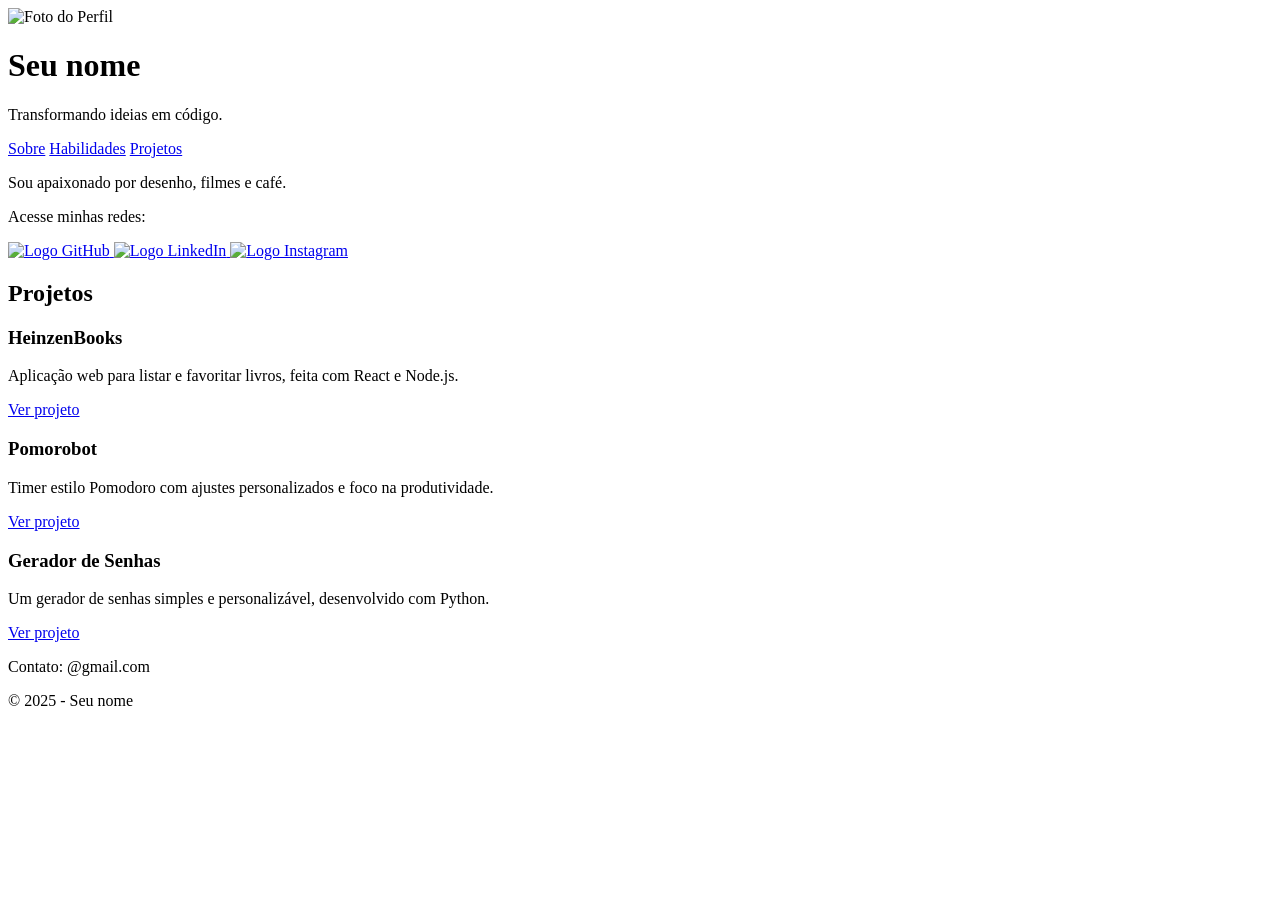
==== projetos.html @ 693ae41b "Add files via upload" ====
<!DOCTYPE html>
<html lang="pt-br">

<head>
  <meta charset="UTF-8">
  <meta name="viewport" content="width=device-width, initial-scale=1.0">
  <title>Sobre mim</title>
  <link rel="stylesheet" href="./styles/style.css">
</head>

<body>
  <!-- HEADER -->
  <header class="cabecalho">
    <img class="fotografia" src="assets/" alt="Foto do Perfil">

    <div class="cabecalho__texto">
      <h1>Seu nome</h1>
      <p>Transformando ideias em código.</p>
    </div>

    <nav class="cabecalho__menu">
      <a class="cabecalho__menu__link" href="index.html">Sobre</a>
      <a class="cabecalho__menu__link" href="habilidades.html">Habilidades</a>
      <a class="cabecalho__menu__link" href="projetos.html">Projetos</a>
    </nav>

  </header>

  <!-- EXTRAS -->
  <aside class="extras">
    <p>Sou apaixonado por desenho, filmes e café.</p>
    <p>Acesse minhas redes:</p>
    <div class="links">
      <a href="https://github.com/" target="_blank">
        <img src="assets/github.png" alt="Logo GitHub" class="logo-rede-social">
      </a>
      <a href="https://www.linkedin.com/" target="_blank">
        <img src="assets/linkedin.png" alt="Logo LinkedIn" class="logo-rede-social">
      </a>
      <a href="https://www.instagram.com/" target="_blank">
        <img src="assets/instagram.png" alt="Logo Instagram" class="logo-rede-social">
      </a>
    </div>
  </aside>
  <main class="apresentacao">
    <!-- PROJETOS -->
    <section class="projetos">
      <h2>Projetos</h2>

      <article class="projetos-container">
        <div class="projetos-box">
          <h3>HeinzenBooks</h3>

          <p>Aplicação web para listar e favoritar livros, feita com React e Node.js.</p>
          <a href="https://github.com/">
            <p>Ver projeto</p>
          </a>
        </div>
      </article>

      <article class="projetos-container">
        <div class="projetos-box">
          <h3>Pomorobot</h3>

          <p>Timer estilo Pomodoro com ajustes personalizados e foco na produtividade.</p>
          <a href="https://pomorobot.vercel.app/">
            <p>Ver projeto</p>
          </a>
        </div>
      </article>

      <article class="projetos-container">
        <div class="projetos-box">
          <h3>Gerador de Senhas</h3>
          <p>Um gerador de senhas simples e personalizável, desenvolvido com Python.</p>
          <a href="https://github.com/">
            <p>Ver projeto</p>
          </a>
        </div>
      </article>

    </section>
  </main>

  <!-- FOOTER -->
  <footer class="rodape">
    <p>Contato: @gmail.com</p>
    <p>© 2025 - Seu nome</p>
  </footer>
</body>

</html>
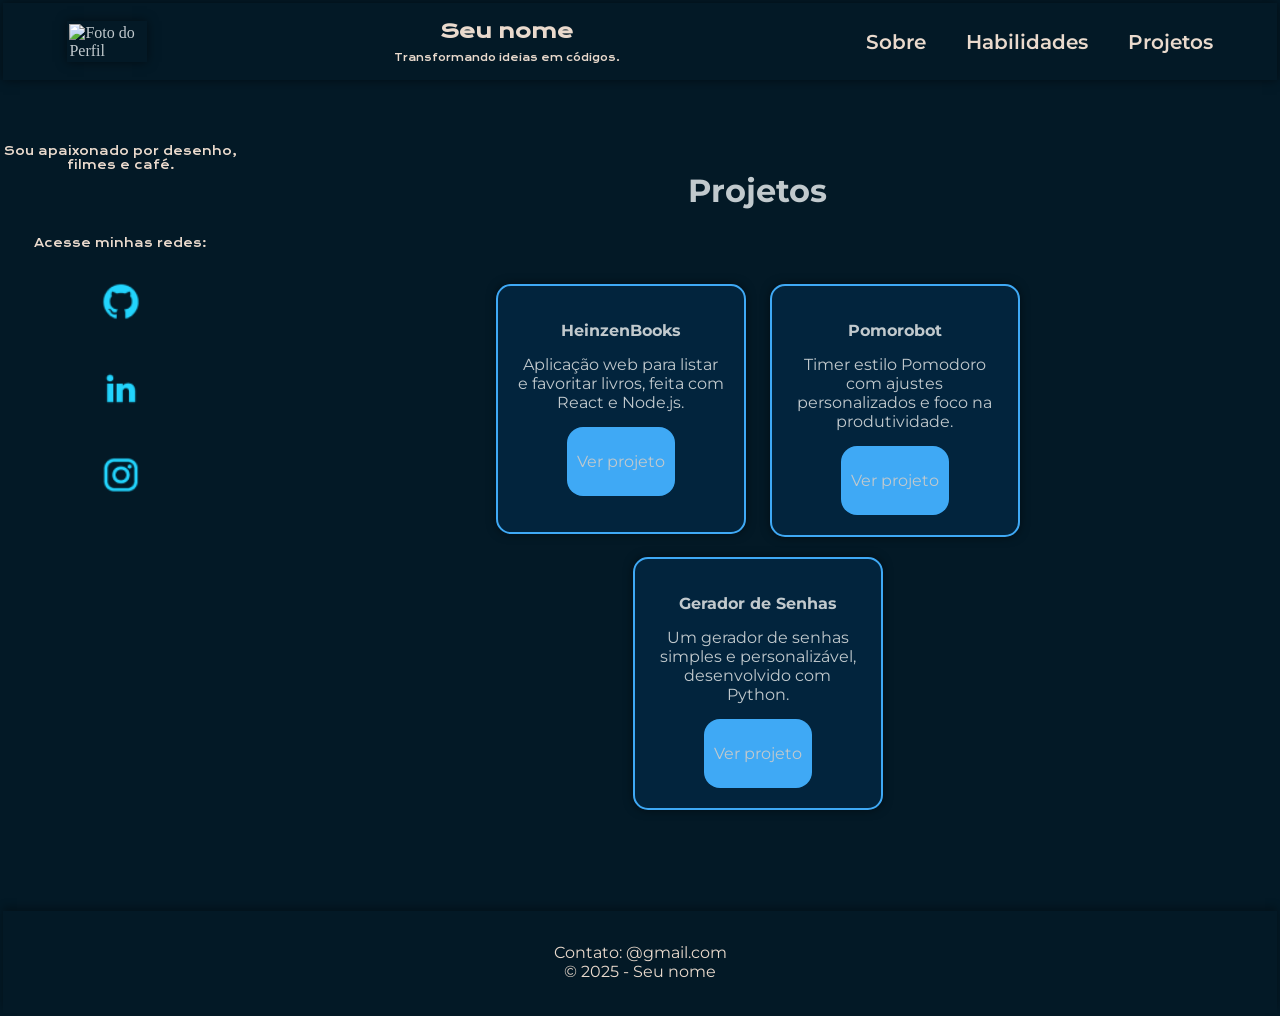
==== commit 86fc51a5: "Add files via upload" ====
--- a/projetos.html
+++ b/projetos.html
@@ -15,7 +15,7 @@
 
     <div class="cabecalho__texto">
       <h1>Seu nome</h1>
-      <p>Transformando ideias em código.</p>
+      <p>Transformando ideias em códigos.</p>
     </div>
 
     <nav class="cabecalho__menu">
--- a/styles/style.css
+++ b/styles/style.css
@@ -0,0 +1,337 @@
+@import url('https://fonts.googleapis.com/css2?family=Krona+One&family=Montserrat:wght@400;600&display=swap');
+
+:root {
+  --cor-primaria: #031926;
+  --cor-secundaria: #c1c9cd;
+  --cor-terciaria: #eadacd;
+  --cor-botao: #3fa9f5;
+  --cor-botao-hover: #1c8cd5;
+  --cor-hover: #02243d;
+
+  --fonte-primaria: 'Krona One', sans-serif;
+  --fonte-secundaria: 'Montserrat', sans-serif;
+}
+
+* {
+  margin: 0;
+  padding: 0;
+  box-sizing: border-box;
+}
+
+body {
+  display: flex;
+  flex-wrap: wrap;
+  background-color: var(--cor-primaria);
+  flex: 1 1 100vw;
+  color: var(--cor-secundaria);
+  margin: 3px;
+}
+
+.cabecalho {
+  display: flex;
+  justify-content: space-between;
+  align-items: center;
+  flex: 1 1 100vw;
+  padding: 1rem 4rem 1rem 4rem;
+  box-shadow: 0 0 0.625rem rgba(0, 0, 0, 0.5);
+  transition: transform 0.3s, box-shadow 0.3s;
+}
+
+.cabecalho__menu {
+  display: flex;
+  gap: 40px;
+}
+
+.cabecalho__menu__link {
+  font-family: var(--fonte-secundaria);
+  font-size: 1.225rem;
+  font-weight: 600;
+  color: var(--cor-terciaria);
+  text-decoration: none;
+  transition: transform 0.3s ease;
+}
+
+.cabecalho__menu__link:hover {
+  transform: scale(1.1);
+}
+
+.fotografia {
+  display: flex;
+  justify-content: center;
+  align-items: center;
+  padding: 0.150rem;
+  width: 7%;
+  height: auto;
+  box-shadow: 0 0 0.625rem rgba(0, 0, 0, 0.5);
+  transition: transform 0.3s, box-shadow 0.3s;
+}
+
+.cabecalho__texto {
+  text-align: center;
+  font-size: 0.600rem;
+  color: var(--cor-terciaria);
+  font-family: var(--fonte-primaria);
+}
+
+.cabecalho__texto h1 {
+  padding-bottom: 0.500rem;
+}
+
+.extras {
+  flex: 2 1 200px;
+}
+
+.extras p {
+  font-family: var(--fonte-primaria);
+  color: var(--cor-terciaria);
+  font-size: .7rem;
+  font-weight: 400;
+  text-align: center;
+  margin-top: 4rem;
+}
+
+.links {
+  display: flex;
+  flex-direction: column;
+  justify-content: space-between;
+  align-items: center;
+  margin-top: 2rem;
+  gap: 44px;
+}
+
+.logo-rede-social {
+  width: 40px;
+  margin: 0 10px;
+  transition: transform 0.3s ease;
+}
+
+.logo-rede-social:hover {
+  transform: scale(1.1);
+}
+
+.apresentacao {
+  display: flex;
+  flex: 30 1 500px;
+  padding: 4% 10% 4% 10%;
+  align-items: center;
+  justify-content: space-between;
+  gap: 64px;
+}
+
+.sobre {
+  padding: 0% 10% 0% 10%;
+  font-family: var(--fonte-primaria);
+  font-size: 1rem;
+  font-weight: 400;
+}
+
+.sobre h2 {
+  margin-bottom: 4rem;
+  text-align: center;
+}
+
+.sobre p {
+  margin-bottom: 2rem;
+  line-height: 1.6;
+}
+
+.habilidades {
+  font-family: var(--fonte-secundaria);
+  background-color: var(--cor-primaria);
+  padding: 2.5rem 1.25rem;
+  text-align: center;
+}
+
+.habilidades h2 {
+  color: var(--cor-secundaria);
+  font-size: 2rem;
+  margin-bottom: 4rem;
+}
+
+.habilidades-container {
+  display: flex;
+  justify-content: center;
+  align-items: center;
+  flex-wrap: wrap;
+  gap: 2rem;
+}
+
+.habilidades-box {
+  background-color: var(--cor-hover);
+  border-radius: 0.9375rem;
+  padding: 1.25rem;
+  width: 15.625rem;
+  box-shadow: 0 0 0.625rem rgba(0, 0, 0, 0.5);
+  transition: transform 0.3s, box-shadow 0.3s;
+  vertical-align: top;
+}
+
+.habilidades-container .habilidades-box {
+  background: var(--cor-hover);
+  text-align: center;
+  border: 0.125rem solid var(--cor-botao);
+  transition: 0.5s ease;
+}
+
+.habilidades-container .habilidades-box:hover {
+  border-color: var(--cor-botao-hover);
+  transform: scale(1.02);
+}
+
+.habilidades-container h3 {
+  color: var(--cor-secundaria);
+  font-size: 1rem;
+  margin: 0.9375rem 0;
+}
+
+.habilidades-logo {
+  width: 3.125rem;
+  height: auto;
+  margin-bottom: 0.625rem;
+}
+
+.projetos {
+  font-family: var(--fonte-secundaria);
+  background-color: var(--cor-primaria);
+  padding: 2.5rem 1.25rem;
+  text-align: center;
+}
+
+.projetos h2 {
+  color: var(--cor-secundaria);
+  font-size: 2rem;
+  margin-bottom: 4rem;
+}
+
+.projetos-container {
+  display: inline-block;
+  background-color: var(--cor-hover);
+  border-radius: 0.9375rem;
+  padding: 1.25rem;
+  margin: 0.625rem;
+  width: 15.625rem;
+  min-height: 15.625rem;
+  border: 0.125rem solid var(--cor-botao);
+  box-shadow: 0 0 0.625rem rgba(0, 0, 0, 0.5);
+  transition: 0.5s ease;
+  vertical-align: top;
+}
+
+.projetos-container:hover {
+  transform: scale(1.02);
+}
+
+.projetos-container h3,
+.projetos-container p {
+  color: var(--cor-secundaria);
+  font-size: 1rem;
+  margin: 0.9375rem 0;
+}
+
+.projetos-container a {
+  display: inline-block;
+  background-color: var(--cor-botao);
+  color: var(--cor-secundaria);
+  padding: 0.625rem 0.625rem;
+  margin-top: auto;
+  border-radius: 1rem;
+  text-decoration: none;
+  transition: 0.3s;
+}
+
+.projetos-container a:hover {
+  background-color: var(--cor-botao-hover);
+  box-shadow: 0 0 0.9375rem var(--cor-botao-hover);
+}
+
+.rodape {
+  flex: 1 1 100vw;
+  color: var(--cor-terciaria);
+  text-align: center;
+  font-family: var(--fonte-secundaria);
+  font-size: 1rem;
+  font-weight: 400;
+  padding: 2rem 0;
+  box-shadow: 0 -4px 8px rgba(0, 0, 0, 0.3);
+  transition: transform 0.3s, box-shadow 0.3s;
+}
+
+@media (max-width: 768px) {
+
+  .cabecalho {
+    flex-direction: column;
+    align-items: center;
+    padding: 1rem 2rem;
+    gap: 1rem;
+    text-align: center;
+  }
+
+  .fotografia {
+    order: 1;
+  }
+
+  .cabecalho__texto {
+    order: 2;
+  }
+
+  .cabecalho__menu {
+    order: 3;
+  }
+
+  .cabecalho__menu {
+    flex-direction: column;
+    padding: 1rem;
+    gap: 1rem;
+  }
+
+  .fotografia {
+    width: 30%;
+  }
+
+  .cabecalho__texto h1 {
+    margin-top: 1rem;
+    font-size: 1.2rem;
+  }
+
+  .cabecalho__texto p {
+    font-size: 1rem;
+  }
+
+  .apresentacao {
+    flex-direction: column;
+    padding: 2rem 1rem;
+    gap: 2rem;
+  }
+
+  .extras {
+    text-align: center;
+    padding: 2rem 1rem;
+  }
+
+  .links {
+    flex-direction: row;
+    justify-content: center;
+    gap: 2rem;
+    flex-wrap: wrap;
+  }
+
+
+  .habilidades-box {
+    width: 100%;
+    max-width: 300px;
+  }
+
+
+  .projetos-container {
+    display: block;
+    width: 100%;
+    margin: 1rem auto;
+    max-width: 350px;
+  }
+
+
+  .rodape {
+    font-size: 0.875rem;
+    padding: 1rem 0;
+  }
+}
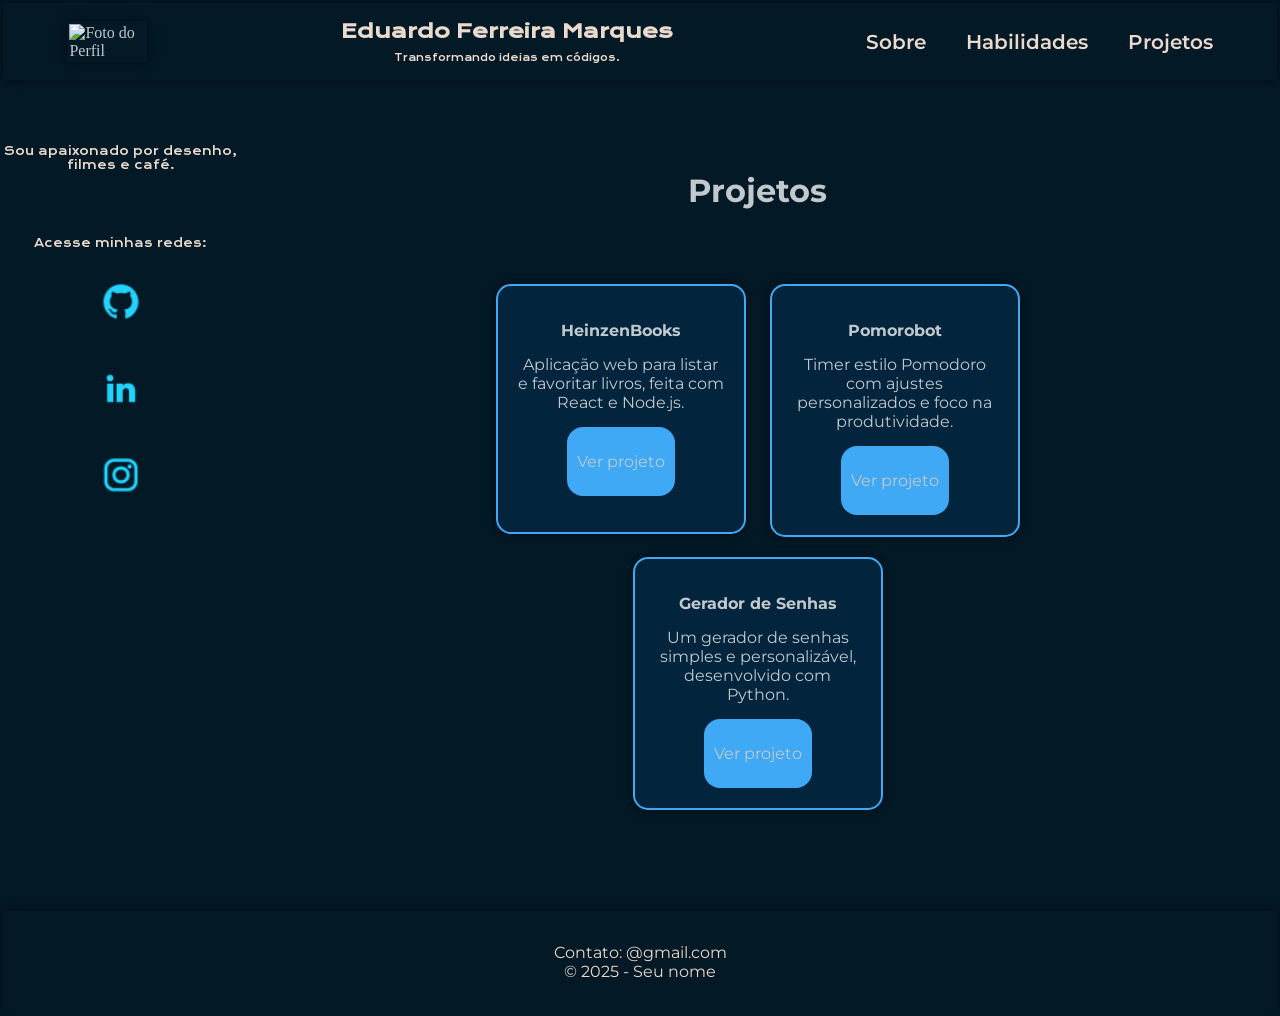
==== commit 3deb5f34: "Add files via upload" ====
--- a/projetos.html
+++ b/projetos.html
@@ -14,7 +14,7 @@
     <img class="fotografia" src="assets/" alt="Foto do Perfil">
 
     <div class="cabecalho__texto">
-      <h1>Seu nome</h1>
+      <h1>Eduardo Ferreira Marques</h1>
       <p>Transformando ideias em códigos.</p>
     </div>
 
